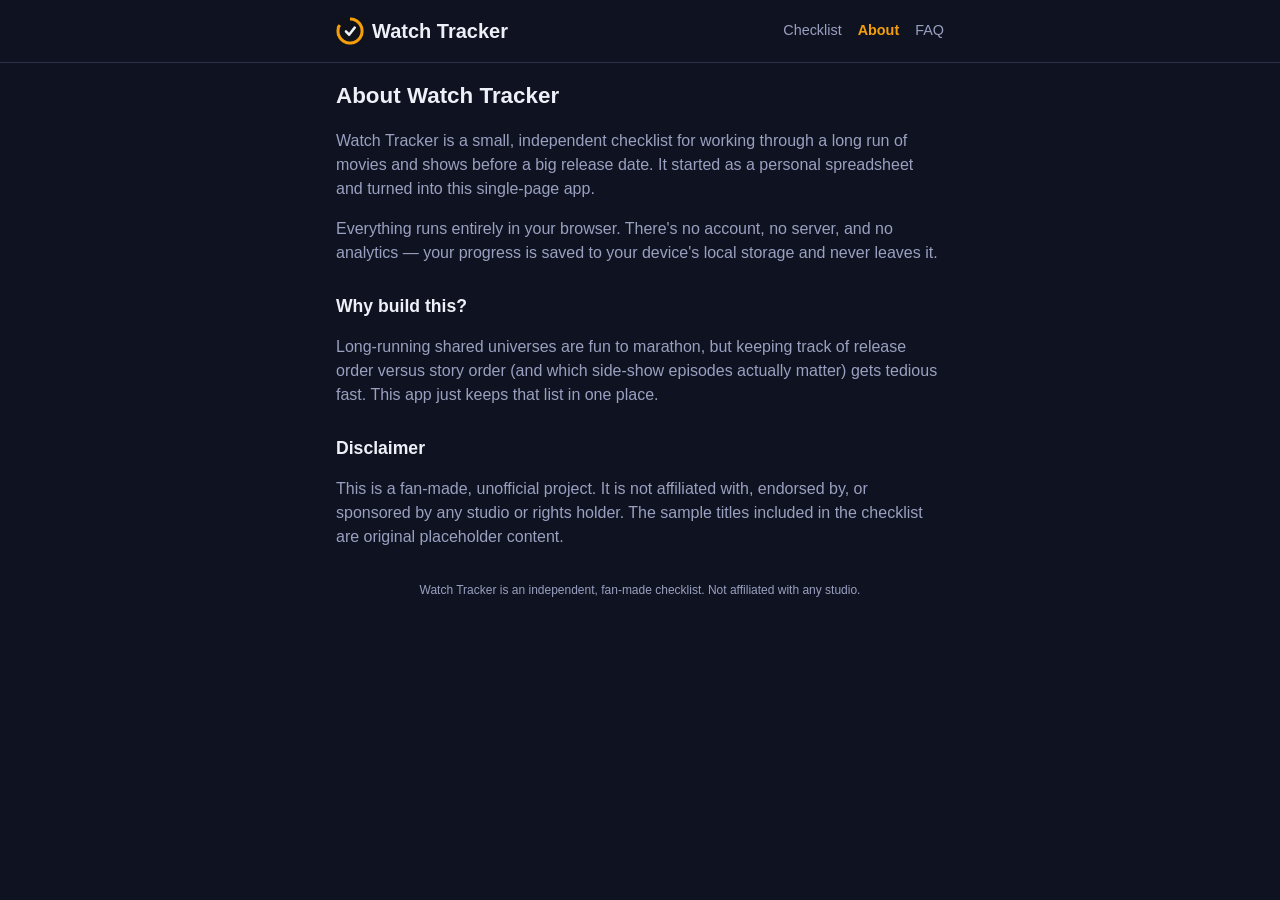
==== about.html @ 959466f7 "Add Watch Tracker PWA: checklist, countdown, and offline support Static HTML/CSS/vanilla JS fan-made" ====
<!DOCTYPE html>
<html lang="en">
<head>
  <meta charset="UTF-8" />
  <meta name="viewport" content="width=device-width, initial-scale=1" />
  <title>About — Watch Tracker</title>
  <link rel="manifest" href="manifest.json" />
  <link rel="icon" href="icons/favicon-32.png" sizes="32x32" />
  <link rel="apple-touch-icon" href="icons/apple-touch-icon.png" />
  <meta name="theme-color" content="#0f1220" />
  <link rel="stylesheet" href="styles.css" />
</head>
<body>
  <header class="site-header">
    <div class="wrap">
      <a class="brand" href="index.html">
        <img src="icons/icon-192.png" alt="" />
        Watch Tracker
      </a>
      <nav class="site-nav">
        <a href="index.html">Checklist</a>
        <a href="about.html" aria-current="page">About</a>
        <a href="faq.html">FAQ</a>
      </nav>
    </div>
  </header>

  <main class="wrap content">
    <h1>About Watch Tracker</h1>
    <p>
      Watch Tracker is a small, independent checklist for working through a long
      run of movies and shows before a big release date. It started as a
      personal spreadsheet and turned into this single-page app.
    </p>
    <p>
      Everything runs entirely in your browser. There's no account, no
      server, and no analytics — your progress is saved to your device's
      local storage and never leaves it.
    </p>

    <h2>Why build this?</h2>
    <p>
      Long-running shared universes are fun to marathon, but keeping track of
      release order versus story order (and which side-show episodes actually
      matter) gets tedious fast. This app just keeps that list in one place.
    </p>

    <h2>Disclaimer</h2>
    <p>
      This is a fan-made, unofficial project. It is not affiliated with,
      endorsed by, or sponsored by any studio or rights holder. The sample
      titles included in the checklist are original placeholder content.
    </p>
  </main>

  <footer class="site-footer">
    <div class="wrap">
      <p>Watch Tracker is an independent, fan-made checklist. Not affiliated with any studio.</p>
    </div>
  </footer>

  <script src="pwa.js" defer></script>
</body>
</html>
---- styles.css ----
/* styles.css — mobile-first layout, shared across all pages */

:root {
  --bg: #0f1220;
  --bg-elevated: #171b30;
  --border: #2a2f4a;
  --text: #eef0f7;
  --text-dim: #9aa0c0;
  --accent: #f59e0b;
  --accent-dim: #7c5a17;
  --good: #34d399;
  --danger: #f87171;
  --radius: 12px;
  --max-width: 640px;
}

* {
  box-sizing: border-box;
}

html,
body {
  margin: 0;
  padding: 0;
}

body {
  background: var(--bg);
  color: var(--text);
  font-family: -apple-system, BlinkMacSystemFont, "Segoe UI", Roboto, Helvetica, Arial, sans-serif;
  line-height: 1.5;
  padding-bottom: 2.5rem;
}

a {
  color: var(--accent);
}

.wrap {
  max-width: var(--max-width);
  margin: 0 auto;
  padding: 0 1rem;
}

/* ---------- header / nav ---------- */

header.site-header {
  border-bottom: 1px solid var(--border);
  padding: 1rem 0;
  margin-bottom: 1rem;
}

header.site-header .wrap {
  display: flex;
  align-items: center;
  justify-content: space-between;
  gap: 1rem;
  flex-wrap: wrap;
}

.brand {
  font-size: 1.25rem;
  font-weight: 700;
  color: var(--text);
  text-decoration: none;
  display: flex;
  align-items: center;
  gap: 0.5rem;
}

.brand img {
  width: 28px;
  height: 28px;
  border-radius: 6px;
}

nav.site-nav {
  display: flex;
  gap: 1rem;
  font-size: 0.9rem;
}

nav.site-nav a {
  color: var(--text-dim);
  text-decoration: none;
}

nav.site-nav a[aria-current="page"] {
  color: var(--accent);
  font-weight: 600;
}

/* ---------- countdown ---------- */

.countdown {
  background: var(--bg-elevated);
  border: 1px solid var(--border);
  border-radius: var(--radius);
  padding: 1rem;
  margin-bottom: 1rem;
  text-align: center;
}

.countdown h2 {
  margin: 0 0 0.75rem;
  font-size: 0.85rem;
  text-transform: uppercase;
  letter-spacing: 0.08em;
  color: var(--text-dim);
  font-weight: 600;
}

.countdown-grid {
  display: grid;
  grid-template-columns: repeat(4, 1fr);
  gap: 0.5rem;
}

.countdown-grid div {
  display: flex;
  flex-direction: column;
}

.countdown-grid strong {
  font-size: 1.6rem;
  font-variant-numeric: tabular-nums;
  color: var(--accent);
}

.countdown-grid span {
  font-size: 0.7rem;
  color: var(--text-dim);
  text-transform: uppercase;
  letter-spacing: 0.05em;
}

/* ---------- stats bar ---------- */

.stats {
  background: var(--bg-elevated);
  border: 1px solid var(--border);
  border-radius: var(--radius);
  padding: 1rem;
  margin-bottom: 1rem;
}

.stats-bar {
  height: 8px;
  border-radius: 999px;
  background: var(--border);
  overflow: hidden;
  margin-bottom: 0.75rem;
}

.stats-bar-fill {
  height: 100%;
  background: var(--good);
  width: 0%;
  transition: width 0.2s ease;
}

.stats-grid {
  display: grid;
  grid-template-columns: repeat(2, 1fr);
  gap: 0.5rem 1rem;
  font-size: 0.85rem;
}

.stats-grid dt {
  color: var(--text-dim);
  font-size: 0.72rem;
  text-transform: uppercase;
  letter-spacing: 0.04em;
}

.stats-grid dd {
  margin: 0;
  font-size: 1.05rem;
  font-weight: 700;
}

/* ---------- controls ---------- */

.controls {
  display: flex;
  flex-wrap: wrap;
  gap: 0.5rem;
  margin-bottom: 1rem;
  align-items: center;
}

.segmented {
  display: inline-flex;
  border: 1px solid var(--border);
  border-radius: 999px;
  overflow: hidden;
}

.segmented button {
  background: none;
  border: none;
  color: var(--text-dim);
  padding: 0.4rem 0.85rem;
  font-size: 0.82rem;
  cursor: pointer;
}

.segmented button.active {
  background: var(--accent);
  color: #1a1300;
  font-weight: 600;
}

.filter-toggle {
  display: inline-flex;
  align-items: center;
  gap: 0.35rem;
  font-size: 0.82rem;
  color: var(--text-dim);
  border: 1px solid var(--border);
  border-radius: 999px;
  padding: 0.4rem 0.75rem;
  cursor: pointer;
  user-select: none;
}

.filter-toggle input {
  accent-color: var(--accent);
}

.spacer {
  flex: 1;
}

button.reset-btn {
  background: none;
  border: 1px solid var(--danger);
  color: var(--danger);
  border-radius: 999px;
  padding: 0.4rem 0.85rem;
  font-size: 0.82rem;
  cursor: pointer;
}

button.reset-btn.confirming {
  background: var(--danger);
  color: #2a0a0a;
  font-weight: 600;
}

/* ---------- checklist ---------- */

ul.item-list {
  list-style: none;
  margin: 0;
  padding: 0;
  display: flex;
  flex-direction: column;
  gap: 0.5rem;
}

li.item {
  background: var(--bg-elevated);
  border: 1px solid var(--border);
  border-radius: var(--radius);
}

li.item label {
  display: flex;
  align-items: flex-start;
  gap: 0.75rem;
  padding: 0.85rem;
  cursor: pointer;
}

li.item input[type="checkbox"] {
  width: 1.35rem;
  height: 1.35rem;
  flex-shrink: 0;
  margin-top: 0.1rem;
  accent-color: var(--good);
  cursor: pointer;
}

.item-body {
  flex: 1;
  min-width: 0;
}

.item-title-row {
  display: flex;
  align-items: baseline;
  gap: 0.5rem;
  flex-wrap: wrap;
}

.item-title {
  font-weight: 600;
  font-size: 1rem;
}

li.item.watched .item-title {
  text-decoration: line-through;
  color: var(--text-dim);
}

.item-type {
  font-size: 0.65rem;
  text-transform: uppercase;
  letter-spacing: 0.05em;
  padding: 0.1rem 0.4rem;
  border-radius: 4px;
  border: 1px solid var(--border);
  color: var(--text-dim);
}

.item-meta {
  font-size: 0.78rem;
  color: var(--text-dim);
  margin-top: 0.2rem;
}

.item-stop-point {
  font-size: 0.78rem;
  color: var(--accent);
  margin-top: 0.25rem;
}

.item-order {
  font-size: 0.7rem;
  color: var(--text-dim);
  min-width: 1.5rem;
  text-align: right;
  padding-top: 0.1rem;
}

.empty-state {
  text-align: center;
  color: var(--text-dim);
  padding: 2rem 1rem;
  border: 1px dashed var(--border);
  border-radius: var(--radius);
}

/* ---------- generic content pages ---------- */

main.content h1 {
  font-size: 1.4rem;
}

main.content h2 {
  font-size: 1.1rem;
  margin-top: 1.75rem;
}

main.content p {
  color: var(--text-dim);
}

footer.site-footer {
  text-align: center;
  color: var(--text-dim);
  font-size: 0.75rem;
  margin-top: 2rem;
}

/* ---------- small screens get a touch more breathing room ---------- */

@media (min-width: 480px) {
  .countdown-grid strong {
    font-size: 1.9rem;
  }
}
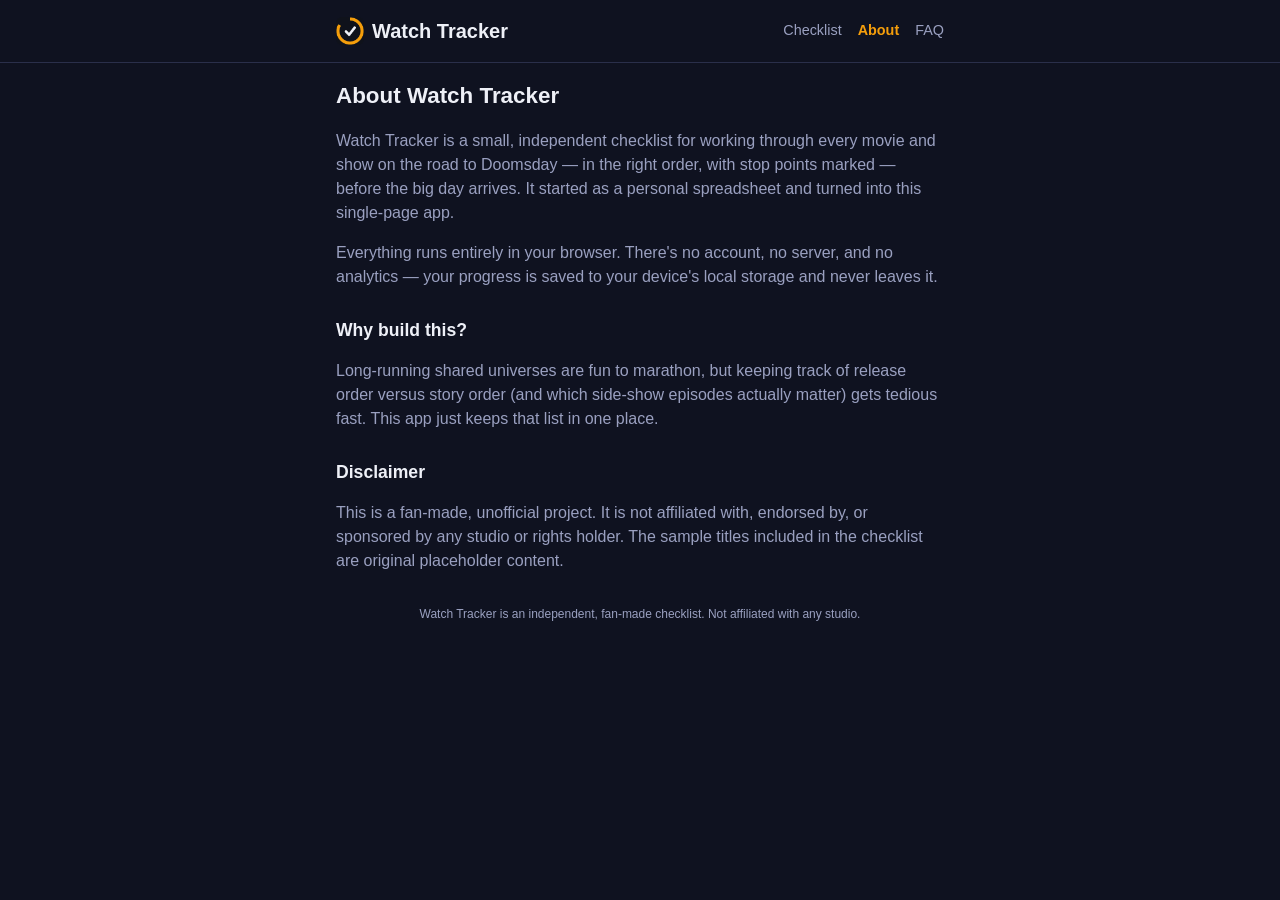
==== commit 2f835d7a: "Reframe copy and countdown around Doomsday, Dec 18 Sets the countdown target to December 18, 2026 an" ====
--- a/about.html
+++ b/about.html
@@ -28,8 +28,9 @@
   <main class="wrap content">
     <h1>About Watch Tracker</h1>
     <p>
-      Watch Tracker is a small, independent checklist for working through a long
-      run of movies and shows before a big release date. It started as a
+      Watch Tracker is a small, independent checklist for working through
+      every movie and show on the road to Doomsday — in the right order,
+      with stop points marked — before the big day arrives. It started as a
       personal spreadsheet and turned into this single-page app.
     </p>
     <p>
--- a/styles.css
+++ b/styles.css
@@ -90,6 +90,14 @@
   font-weight: 600;
 }
 
+/* ---------- tagline ---------- */
+
+.tagline {
+  color: var(--text-dim);
+  font-size: 0.9rem;
+  margin: 0 0 1rem;
+}
+
 /* ---------- countdown ---------- */
 
 .countdown {
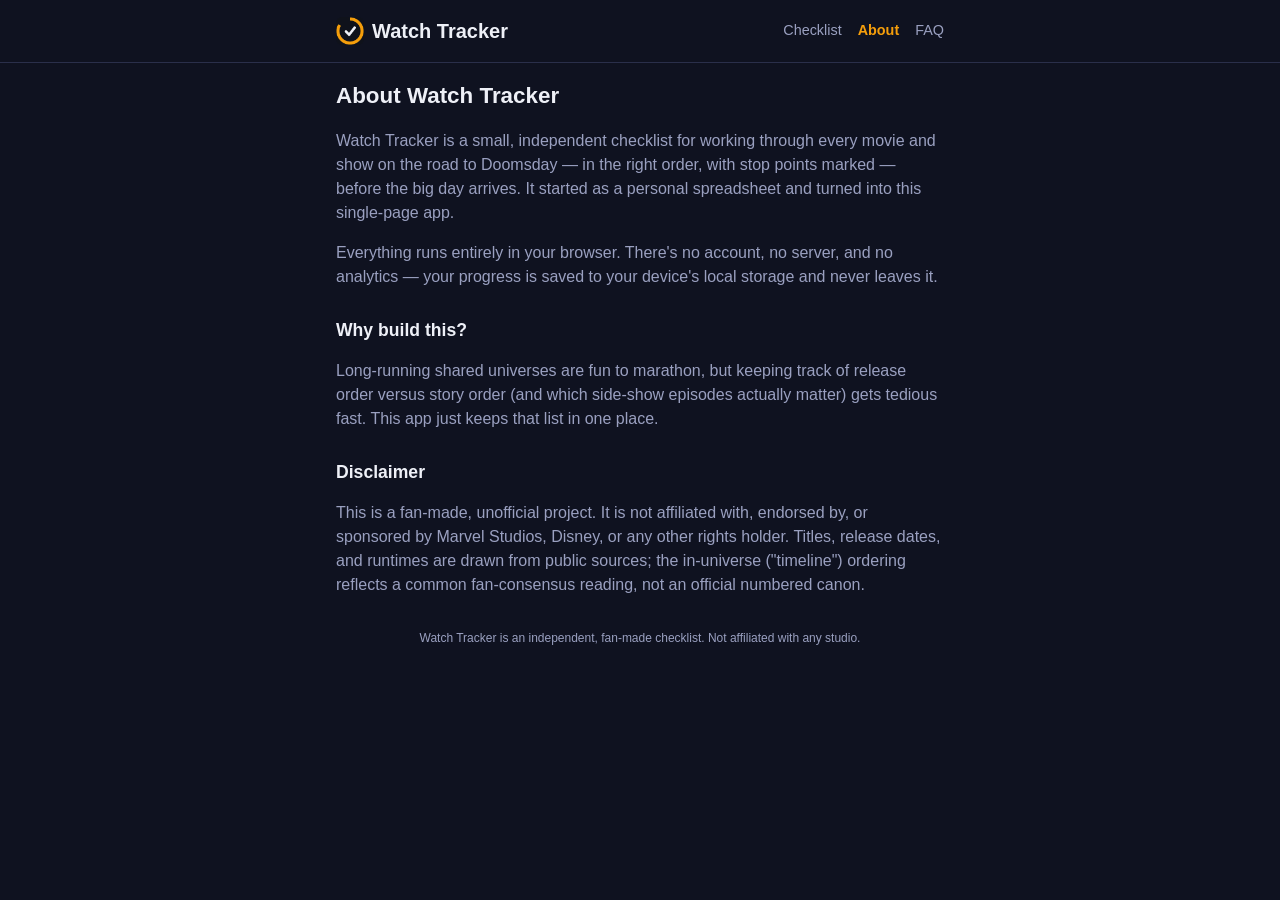
==== commit 87aa7e0d: "Replace placeholder data with the real MCU watch order Swaps the fictional seed list for all 39 main" ====
--- a/about.html
+++ b/about.html
@@ -49,8 +49,10 @@
     <h2>Disclaimer</h2>
     <p>
       This is a fan-made, unofficial project. It is not affiliated with,
-      endorsed by, or sponsored by any studio or rights holder. The sample
-      titles included in the checklist are original placeholder content.
+      endorsed by, or sponsored by Marvel Studios, Disney, or any other
+      rights holder. Titles, release dates, and runtimes are drawn from
+      public sources; the in-universe ("timeline") ordering reflects a
+      common fan-consensus reading, not an official numbered canon.
     </p>
   </main>
 
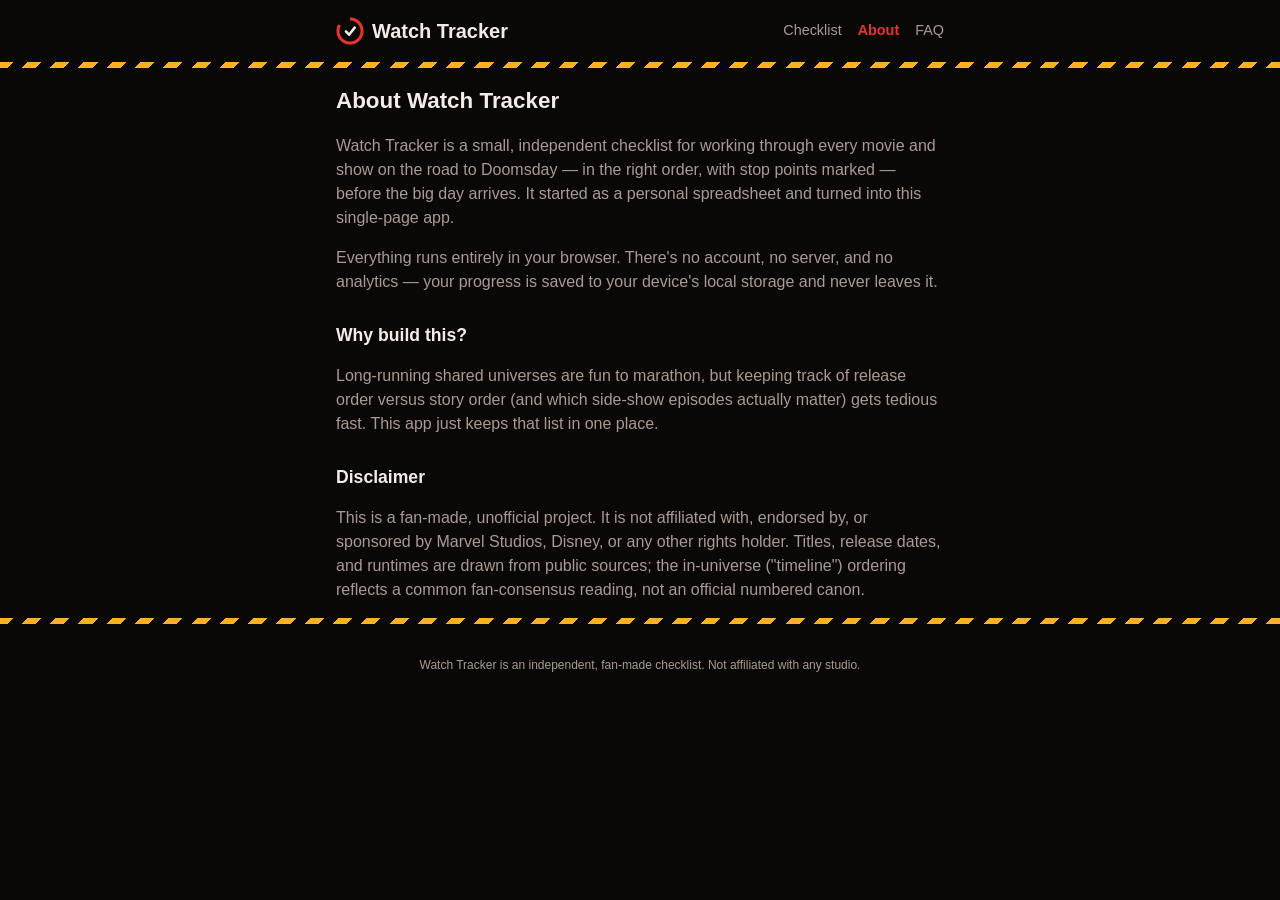
==== commit bef0beca: "Give the app a doomsday alert visual theme Swaps the navy/amber palette for near-black with a blood-" ====
--- a/about.html
+++ b/about.html
@@ -7,7 +7,7 @@
   <link rel="manifest" href="manifest.json" />
   <link rel="icon" href="icons/favicon-32.png" sizes="32x32" />
   <link rel="apple-touch-icon" href="icons/apple-touch-icon.png" />
-  <meta name="theme-color" content="#0f1220" />
+  <meta name="theme-color" content="#0a0807" />
   <link rel="stylesheet" href="styles.css" />
 </head>
 <body>
@@ -24,6 +24,7 @@
       </nav>
     </div>
   </header>
+  <div class="hazard-stripe" aria-hidden="true"></div>
 
   <main class="wrap content">
     <h1>About Watch Tracker</h1>
@@ -56,6 +57,7 @@
     </p>
   </main>
 
+  <div class="hazard-stripe" aria-hidden="true"></div>
   <footer class="site-footer">
     <div class="wrap">
       <p>Watch Tracker is an independent, fan-made checklist. Not affiliated with any studio.</p>
--- a/styles.css
+++ b/styles.css
@@ -1,17 +1,47 @@
 /* styles.css — mobile-first layout, shared across all pages */
 
 :root {
-  --bg: #0f1220;
-  --bg-elevated: #171b30;
-  --border: #2a2f4a;
-  --text: #eef0f7;
-  --text-dim: #9aa0c0;
-  --accent: #f59e0b;
-  --accent-dim: #7c5a17;
-  --good: #34d399;
-  --danger: #f87171;
+  --bg: #0a0807;
+  --bg-elevated: #16100f;
+  --border: #3a201c;
+  --text: #f3ece7;
+  --text-dim: #a99a92;
+  --accent: #e5342a;
+  --accent-glow: rgba(229, 52, 42, 0.45);
+  --hazard: #ffb020;
+  --good: #2bd4a0;
+  --danger: #e5342a;
   --radius: 12px;
   --max-width: 640px;
+}
+
+@media (prefers-reduced-motion: no-preference) {
+  .pulse {
+    animation: pulse 2.4s ease-in-out infinite;
+  }
+}
+
+@keyframes pulse {
+  0%,
+  100% {
+    opacity: 1;
+  }
+  50% {
+    opacity: 0.55;
+  }
+}
+
+/* repeating hazard-stripe divider, used sparingly as a section accent */
+.hazard-stripe {
+  height: 6px;
+  margin-bottom: 1rem;
+  background: repeating-linear-gradient(
+    -45deg,
+    var(--hazard),
+    var(--hazard) 10px,
+    #0a0807 10px,
+    #0a0807 20px
+  );
 }
 
 * {
@@ -45,9 +75,7 @@
 /* ---------- header / nav ---------- */
 
 header.site-header {
-  border-bottom: 1px solid var(--border);
   padding: 1rem 0;
-  margin-bottom: 1rem;
 }
 
 header.site-header .wrap {
@@ -101,8 +129,9 @@
 /* ---------- countdown ---------- */
 
 .countdown {
-  background: var(--bg-elevated);
-  border: 1px solid var(--border);
+  background: radial-gradient(ellipse 120% 100% at 50% 0%, rgba(229, 52, 42, 0.16), transparent 65%), var(--bg-elevated);
+  border: 1px solid var(--border);
+  border-top: 2px solid var(--accent);
   border-radius: var(--radius);
   padding: 1rem;
   margin-bottom: 1rem;
@@ -113,9 +142,20 @@
   margin: 0 0 0.75rem;
   font-size: 0.85rem;
   text-transform: uppercase;
-  letter-spacing: 0.08em;
+  letter-spacing: 0.12em;
   color: var(--text-dim);
   font-weight: 600;
+}
+
+.status-dot {
+  display: inline-block;
+  width: 8px;
+  height: 8px;
+  margin-right: 0.4rem;
+  border-radius: 50%;
+  background: var(--accent);
+  box-shadow: 0 0 8px var(--accent-glow);
+  vertical-align: middle;
 }
 
 .countdown-grid {
@@ -133,6 +173,7 @@
   font-size: 1.6rem;
   font-variant-numeric: tabular-nums;
   color: var(--accent);
+  text-shadow: 0 0 14px var(--accent-glow);
 }
 
 .countdown-grid span {
@@ -215,7 +256,7 @@
 
 .segmented button.active {
   background: var(--accent);
-  color: #1a1300;
+  color: #1a0503;
   font-weight: 600;
 }
 
@@ -252,7 +293,7 @@
 
 button.reset-btn.confirming {
   background: var(--danger);
-  color: #2a0a0a;
+  color: #1a0503;
   font-weight: 600;
 }
 
@@ -330,7 +371,7 @@
 
 .item-stop-point {
   font-size: 0.78rem;
-  color: var(--accent);
+  color: var(--hazard);
   margin-top: 0.25rem;
 }
 
